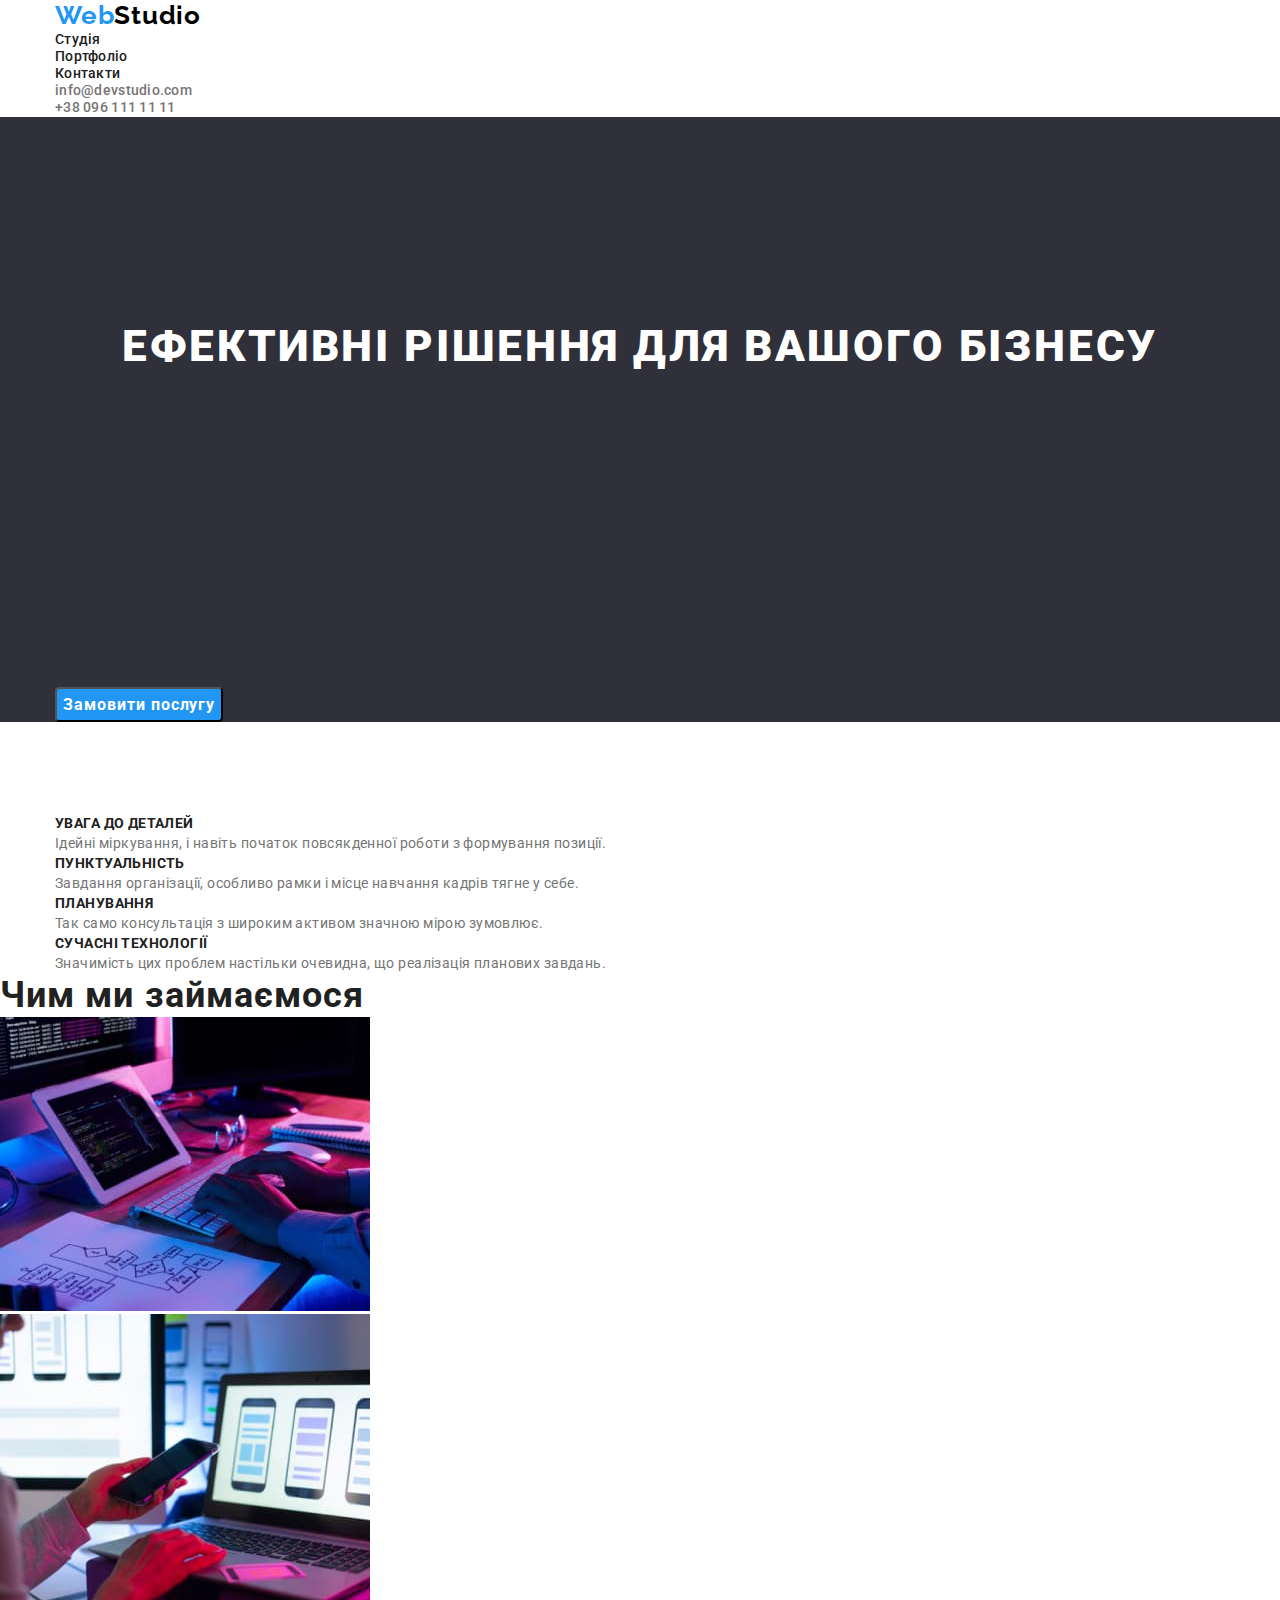
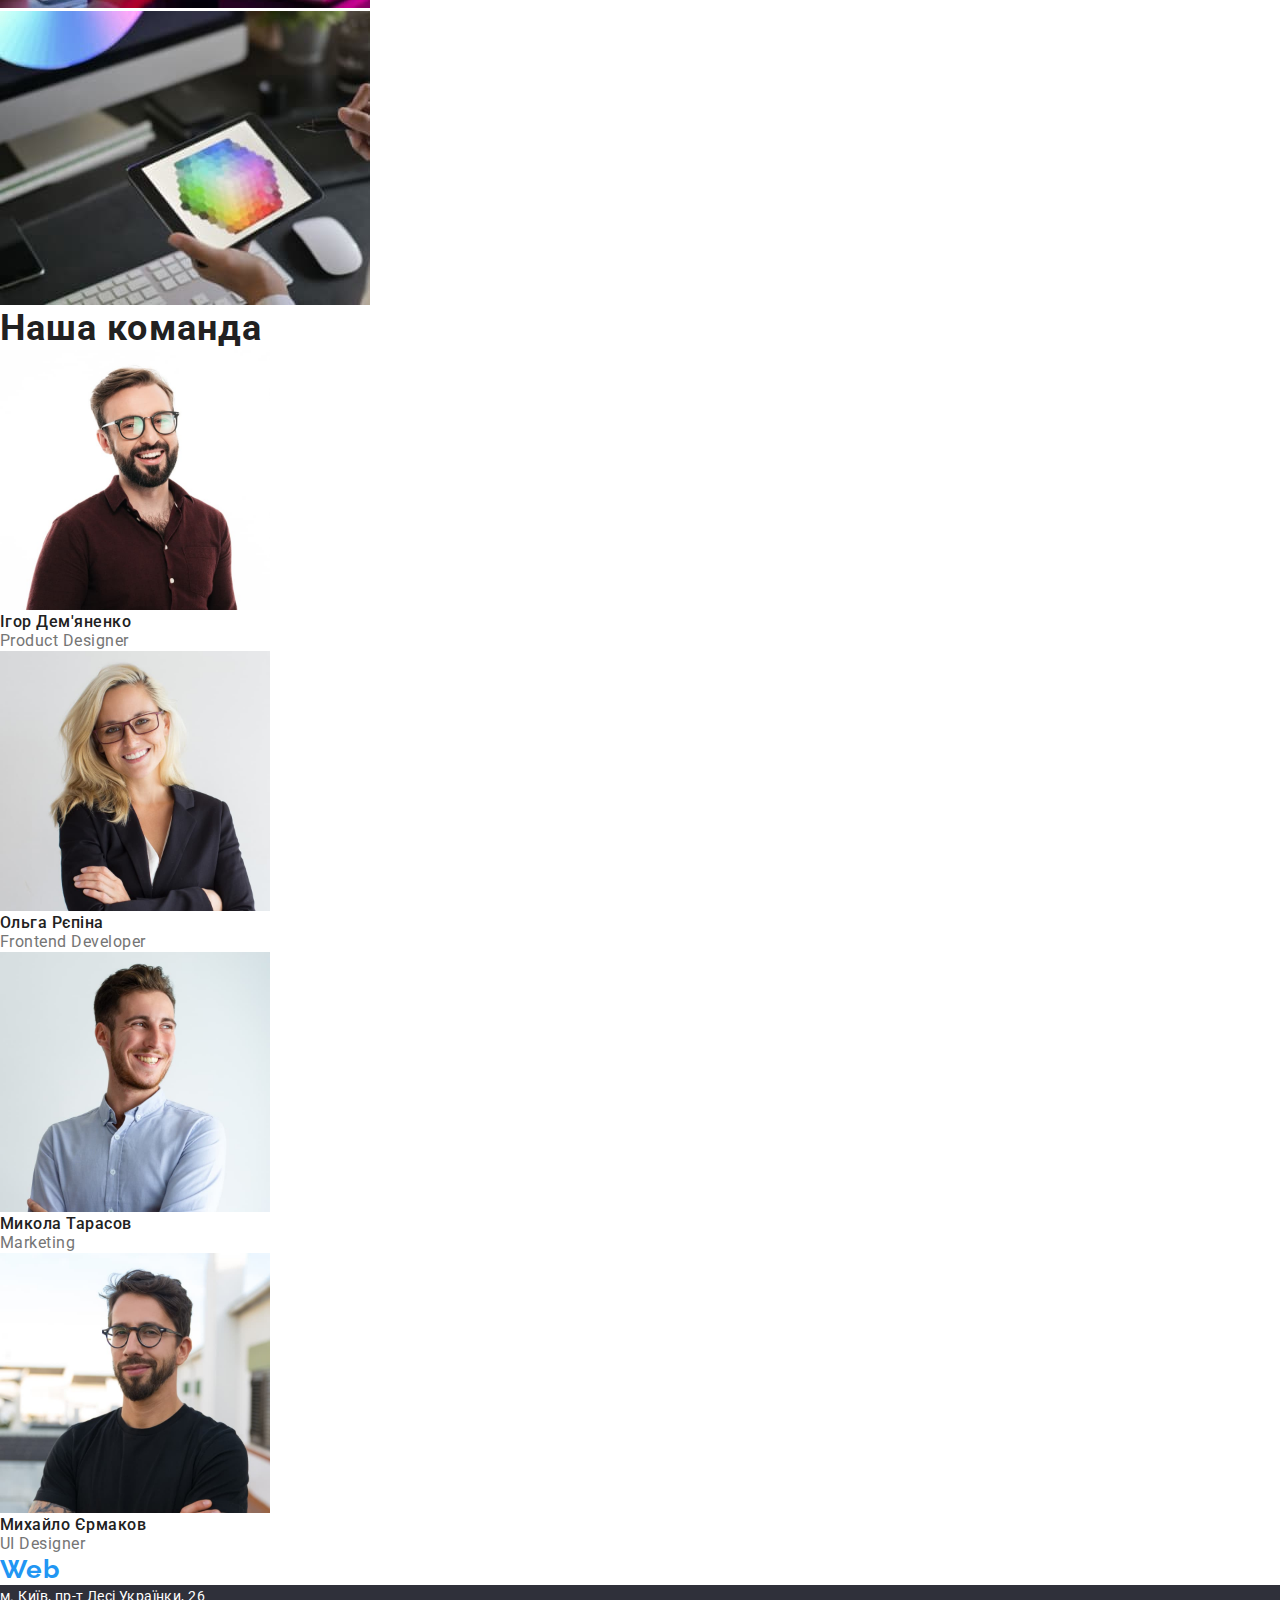
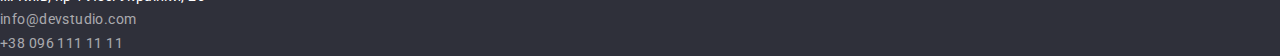
==== index.html @ 66a463a8 "Добавил дз 3" ====
<!DOCTYPE html>
<html lang="uk">
<head>
    <meta charset="UTF-8">
    <meta http-equiv="X-UA-Compatible" content="IE=edge">
    <meta name="viewport" content="width=device-width, initial-scale=1.0">
    <title>web-studio</title>
    <link rel="stylesheet" href="https://cdnjs.cloudflare.com/ajax/libs/modern-normalize/1.1.0/modern-normalize.min.css">
    <link rel="preconnect" href="https://fonts.googleapis.com">
    <link rel="preconnect" href="https://fonts.gstatic.com" crossorigin>
    <link href="https://fonts.googleapis.com/css2?family=Raleway:wght@700&family=Roboto:wght@400;500;700;900&display=swap"
        rel="stylesheet">
        <link rel="stylesheet" href="./css/styles.css">
</head>
<body>

    <header>
        
        <div class="container header-container">
        <nav>
            <a lang="en" class="logo" href="./index.html"><span class="logo-conteiner">Web</span>Studio</a>
            <ul class="nav">
                <li>
                    <a class="link-nav" href="./index.html">Студія</a>
                </li>
                <li>
                    <a class="link-nav" href="./portfolio.html">Портфоліо</a>
                </li>
                <li>
                    <a class="link-nav" href="#">Контакти</a>
                </li>
            </ul>
        </nav>

            <ul class="mail">
            <li>
                <a lang="en" class="mail-link" href="mailto:info@devstudio.com">info@devstudio.com</a>
            </li>
            <li>
                <a class="mail-link" href="tel:+380961111111">+38 096 111 11 11</a>
            </li>
        </ul>
        </div>
              
    </header>   
    
    <main>

        <section class="hero">

            <div class="container">
        <h1 class="hero-title">
            Ефективні рішення для вашого бізнесу
        </h1>
        <button class="hero-button" type="button">Замовити послугу</button>
        </div>

        </section>

        <section class="features">

            <div class="container">
            <h2 class="visually-hidden">
                Наші переваги
            </h2>

            <ul class="features-list lists">
                <li>
                    <h3 class="features-details">
                Увага до деталей
                    </h3>
                        <p class="features-item">
                Ідейні міркування, і навіть початок повсякденної роботи з формування позиції.
                        </p>

                </li>
            
                <li>
                    <h3 class="features-details">
                    Пунктуальність
                    </h3>
                        <p class="features-item">
                    Завдання організації, особливо рамки і місце навчання кадрів тягне у себе.
                        </p>
                </li>
            
                <li>
                    <h3 class="features-details">
                    Планування
                    </h3>
                        <p class="features-item">
                    Так само консультація з широким активом значною мірою зумовлює.
                        </p>
                </li>
            
                <li>
                    <h3 class="features-details">
                    Сучасні технології
                    </h3>
                        <p class="features-item">
                    Значимість цих проблем настільки очевидна, що реалізація планових завдань.
                        </p>
                </li>             
            </ul>
            </div>

        </section>

        <section class="works">
            <h2 class="work-title">
                Чим ми займаємося
            </h2>
            <ul class="works-list lists">
                <li>
                    <img src="./images/tablet.jpg" alt="людина дивиться у планшет і друкує текст" width="370">
                </li>
                <li>
                    <img src="./images/notpad.jpg" alt="дівчина дивиться у телефон і параллельно у компьютер" width="370">
                </li>
                <li>
                    <img src="./images/smartphone.jpg" alt="дывчина дивиться у смартфон" width="370">
                </li>
            </ul>

        </section>

        <section class="command">

            <h2 class="command-title">
                Наша команда
            </h2>

            <ul class="command-list lists">
                <li>
                    <img src="./images/igor.jpg" alt="на фото зображений чоловік Ігор Дем'яненко" width="270">
                    <h3 class="command-name">
                        Ігор Дем'яненко
                    </h3>
                        <p lang="en" class="command-speciality">
                        Product Designer
                        </p>
                </li>
            
                <li>
                    <img src="./images/olga.jpg" alt="на фото зображена дівчина Ольга Рєпіна" width="270">
                    <h3 class="command-name">
                        Ольга Рєпіна
                    </h3 >
                        <p lang="en" class="command-speciality">
                        Frontend Developer
                        </p>
                </li>
            
                <li>
                    <img src="./images/mikola.jpg" alt="на фото зображений чоловік Микола Тарасов" width="270">
                    <h3 class="command-name">
                        Микола Тарасов
                    </h3>
                        <p lang="en" class="command-speciality">
                        Marketing
                        </p>
                </li>
            
                <li>
                    <img src="./images/mikhaylo.jpg" alt="на фото зображений чоловік Михайло Єрмаков" width="270">
                    <h3 class="command-name">
                        Михайло Єрмаков
                    </h3>
                        <p lang="en" class="command-speciality">
                        UI Designer
                        </p>
                </li>
            </ul>

        </section>

    </main>

    <footer>

        <a lang="en" class="logotipes" href="./index.html"><span class="logo-conteiner">Web</span>Studio</a>
        <address class="address">
            <ul class="address-list lists">
                <li>
                    <a class="address-name" href="https://goo.gl/maps/CPtrU1FHBa2aNyZL9" target="_blank" rel="noopener noreferrer nofollow">
                        м. Київ, пр-т Лесі
                        Українки, 26</a>
                </li>
                <li>
                    <a class="address-link" href="mailto:info@devstudio.com">info@devstudio.com</a>
                </li>
                <li>
                    <a class="address-link" href="tel:+380961111111">+38 096 111 11 11</a>
                </li>
                                  
            </ul>
        </address>

    </footer>
    
</body>
</html>
---- css/styles.css ----
:root {
   --primery-text-color: #212121;
   --title-text-color: #757575;
   --acent-color: #2196F3;
   --White: #ffffff;
   --secondaly: #2F303A;
}

/* Основной цвет текста: #212121 */
/* Вторичный цвет текста: #757575 */
/* Акцент: #2196F3 */
/* Белый: #FFFFFF */

/* Основной цвет фона: #FFFFFF */
/* Вторичный цвет фона: #2F303A; */



body {
   background-color: var(--White);
   color: var(--primery-text-color);
   font-family: 'Roboto', sans-serif;
   font-size: 14px;
}
.lists {
   list-style: none;
}

/* Контейнер */
.container {
   width: 1200px;
   margin-left: auto;
   margin-right: auto;
   padding: 0% 15px 0% 15px;
   }
.header-container {
   padding-bottom: 1px;
}

h1,
h2, 
h3, 
h4, 
ul,
p {
   margin: 0%;
   padding: 0%;
}

/* Навигация */
.logo {
   font-family: 'Raleway';
   font-weight: 700;
   font-size: 26px;
   line-height: 1.19;
   letter-spacing: 0.03em;
   text-decoration: none;
   color: #000000;
}
.logo-conteiner {
   color: var(--acent-color);
   }

.nav {
   list-style: none;
}
.link-nav {
   font-weight: 500;
   line-height: 1.14;
   letter-spacing: 0.02em;
   color: var(--primery-text-color);
   text-decoration: none;
}
.link-nav:hover {
   color: var(--acent-color);
}
.link-nav:focus {
   color: var(--acent-color);
}

/* email */
.mail {
   list-style: none;
}
.mail-link {
   font-weight: 500;
   line-height: 1.14;
   letter-spacing: 0.02em;
   color: var(--title-text-color);
   text-decoration: none;
}
.mail-link:hover{
   color: var(--acent-color);
   }
.mail-link:focus {
   color: var(--acent-color);
}

/* hero */
.hero {
   background: var(--secondaly);
   text-align: center;
}
.hero-title {
   font-weight: 900;
   font-size: 44px;
   line-height: 1.36;
   
   margin-bottom: 30px;
   padding-top: 200px;
   padding-bottom: 280px;
   letter-spacing: 0.06em;
   text-transform: uppercase;
   color: var(--White);
}
.hero-button {
   background: var(--acent-color);
   font-weight: 700;
   font-size: 16px;
   line-height: 1.87;

   display: flex;
   text-align: center;
   letter-spacing: 0.06em;
   border-radius: 4px;
   color: var(--White);
   font-family: inherit
}
.hero-button:hover {
   background: var(--acent-color);
   box-shadow: 0px 4px 4px rgba(0, 0, 0, 0.15);
   cursor: pointer;
}

/* Преимущества */
.features {
   margin-top: 94px;
}
.visually-hidden {
   position: absolute;
   white-space: nowrap;
   width: 1px;
   height: 1px;
   overflow: hidden;
   border: 0;
   padding: 0;
   clip: rect(0 0 0 0);
   clip-path: inset(50%);
   margin: -1px;
}
.features-details {
   font-weight: 700;
   font-size: 14px;
   line-height: 1.14;
   letter-spacing: 0.03em;
   text-transform: uppercase;
   color: var(--primery-text-color);
}
.features-item {
   line-height: 1.7;
   letter-spacing: 0.03em;
   color: var(--title-text-color);
}

/* works photo */
.work-title {
   font-weight: 700;
   font-size: 36px;
   line-height: 1.16;
   letter-spacing: 0.03em;
   color: var(--primery-text-color);
}

/* Команда */
.command-title {
   font-weight: 700;
   font-size: 36px;
   line-height: 1.16;
   letter-spacing: 0.03em;
   color: var(--primery-text-color);
}
.command-name {
   font-weight: 500;
   font-size: 16px;
   line-height: 1.18;
   letter-spacing: 0.03em;
   color: var(--primery-text-color);
}
.command-speciality {
   font-size: 16px;
   line-height: 1.18;
   letter-spacing: 0.03em;
   color: var(--title-text-color);
}

/* Футер */
.logotipes {
   font-family: 'Raleway';
   font-weight: 700;
   font-size: 26px;
   line-height: 1.19;
   letter-spacing: 0.03em;
   text-decoration: none;
   color: var(--White);
}
/* Адрес */
.address {
   font-family: 'Roboto';
   font-style: normal;
   letter-spacing: 0.03em;
   background-color: var(--secondaly);
}
.address-name {
   line-height: 1.7;
   color: var(--White);
   text-decoration: none;
}
.address-link {
   font-weight: 400;
   line-height: 1.7;
   color: rgba(255, 255, 255, 0.6);
   text-decoration: none;
}
.address-link:hover {
   color: var(--acent-color);
}

/* Портфолио */
.button-list-item {
   font-family: 'Roboto';
   font-weight: 500;
   font-size: 16px;
   line-height: 1.62;
   letter-spacing: 0.03em;
   background: #F5F4FA;
   color: var(--primery-text-color);
}
.button-list-item:hover {
   background: var(--acent-color);
   box-shadow: 0px 3px 1px rgba(0, 0, 0, 0.1), 0px 1px 2px rgba(0, 0, 0, 0.08), 0px 2px 2px rgba(0, 0, 0, 0.12);
   border-radius: 4px;
   cursor: pointer;
}
.reclam-list {
   font-weight: 700;
   font-size: 18px;
   line-height: 2;
   letter-spacing: 0.06em;
   color: var(--primery-text-color);
}
.reclam-item {
   font-size: 16px;
   line-height: 1.87;
   letter-spacing: 0.03em;
   color: var(--title-text-color);
}
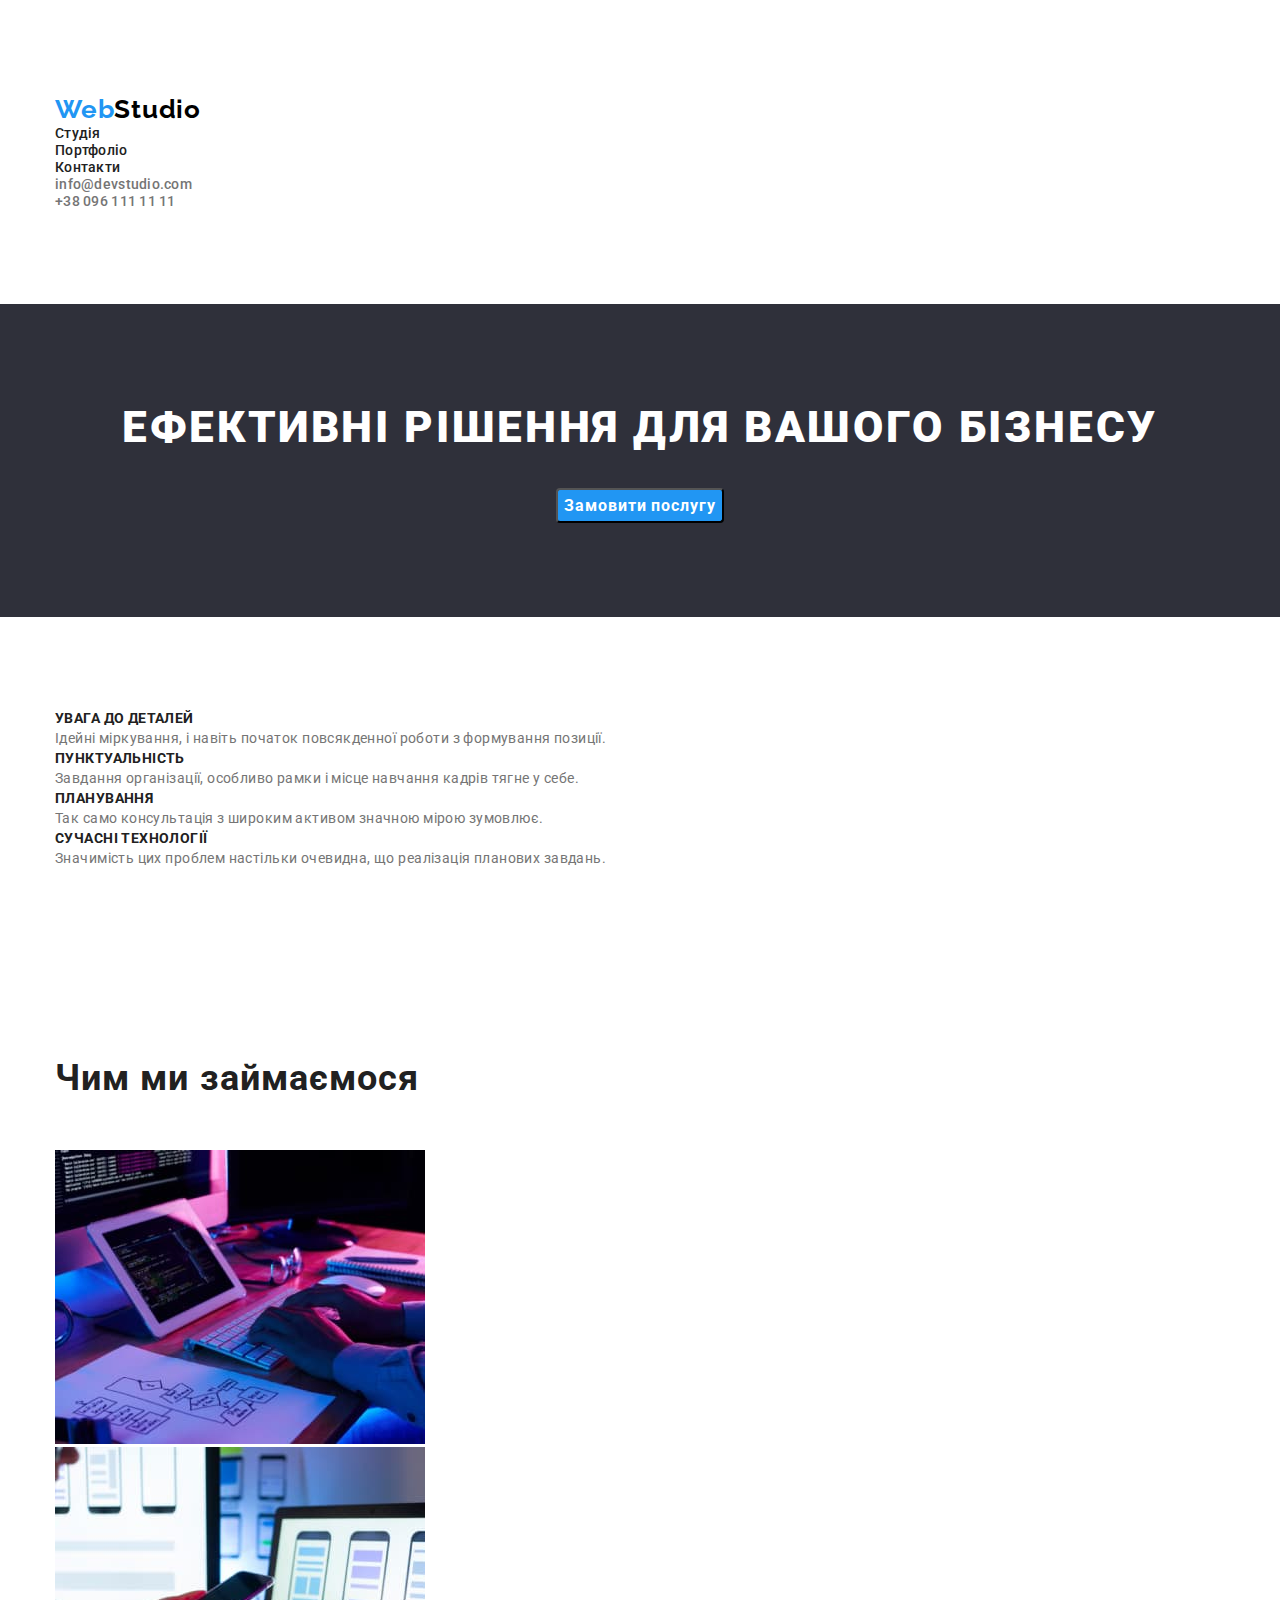
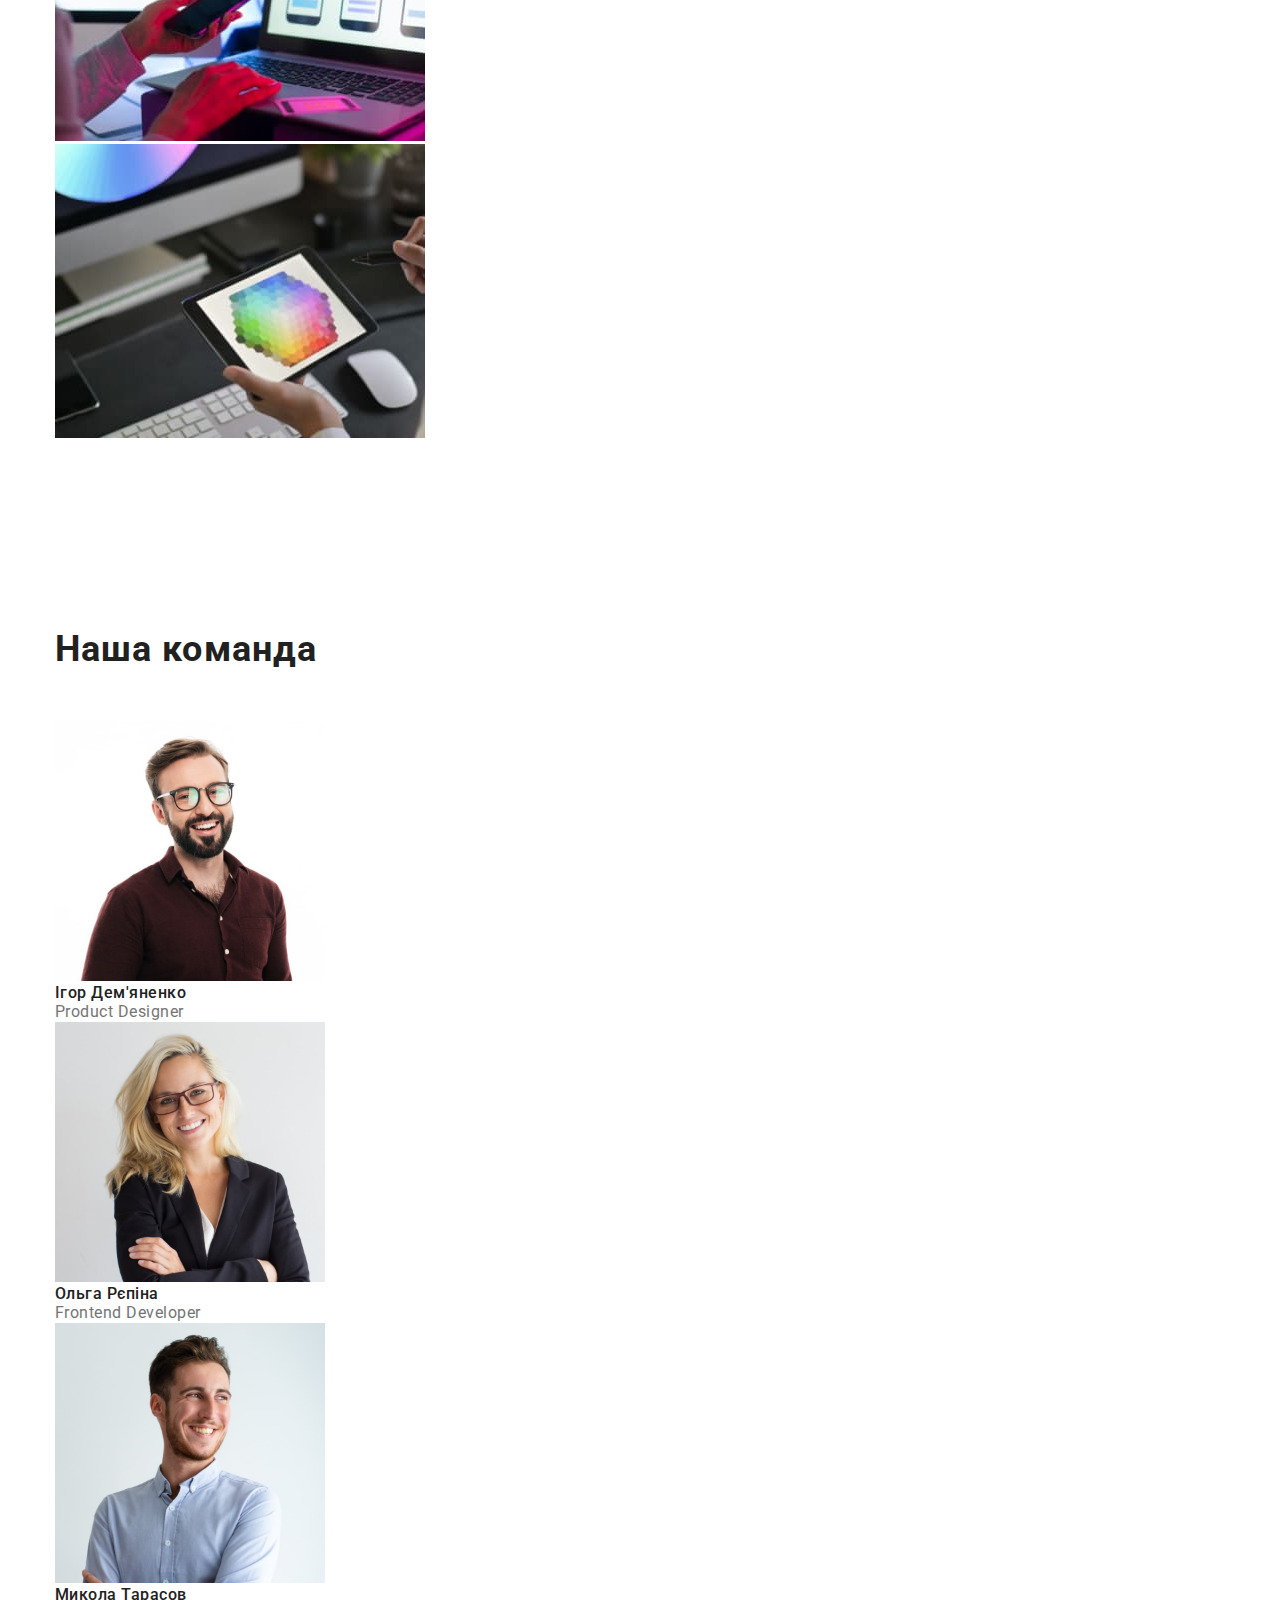
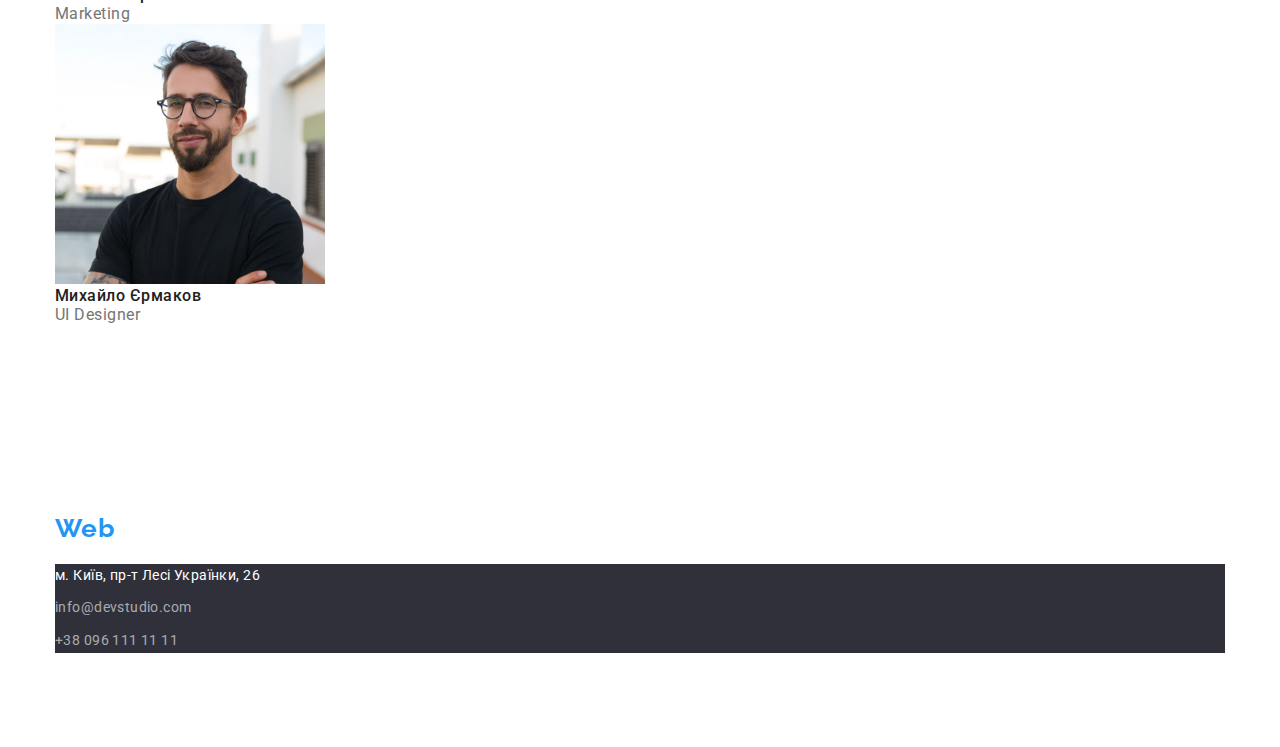
==== commit 7a4c82fa: "Доделал первую половину ДЗ" ====
--- a/index.html
+++ b/index.html
@@ -14,7 +14,7 @@
 </head>
 <body>
 
-    <header>
+    <header class="section">
         
         <div class="container header-container">
         <nav>
@@ -46,7 +46,7 @@
     
     <main>
 
-        <section class="hero">
+        <section class="hero section">
 
             <div class="container">
         <h1 class="hero-title">
@@ -57,7 +57,7 @@
 
         </section>
 
-        <section class="features">
+        <section class="features section">
 
             <div class="container">
             <h2 class="visually-hidden">
@@ -106,7 +106,9 @@
 
         </section>
 
-        <section class="works">
+        <section class="works section">
+
+            <div class="container">
             <h2 class="work-title">
                 Чим ми займаємося
             </h2>
@@ -121,11 +123,13 @@
                     <img src="./images/smartphone.jpg" alt="дывчина дивиться у смартфон" width="370">
                 </li>
             </ul>
-
-        </section>
-
-        <section class="command">
-
+            </div>
+
+        </section>
+
+        <section class="command section">
+
+            <div class="container">
             <h2 class="command-title">
                 Наша команда
             </h2>
@@ -171,23 +175,25 @@
                         </p>
                 </li>
             </ul>
+            </div>
 
         </section>
 
     </main>
 
-    <footer>
-
+    <footer class="section">
+
+        <div class="container">
         <a lang="en" class="logotipes" href="./index.html"><span class="logo-conteiner">Web</span>Studio</a>
         <address class="address">
             <ul class="address-list lists">
                 <li>
-                    <a class="address-name" href="https://goo.gl/maps/CPtrU1FHBa2aNyZL9" target="_blank" rel="noopener noreferrer nofollow">
+                    <a class="address-name mails" href="https://goo.gl/maps/CPtrU1FHBa2aNyZL9" target="_blank" rel="noopener noreferrer nofollow">
                         м. Київ, пр-т Лесі
                         Українки, 26</a>
                 </li>
                 <li>
-                    <a class="address-link" href="mailto:info@devstudio.com">info@devstudio.com</a>
+                    <a class="address-link mails" href="mailto:info@devstudio.com">info@devstudio.com</a>
                 </li>
                 <li>
                     <a class="address-link" href="tel:+380961111111">+38 096 111 11 11</a>
@@ -195,6 +201,7 @@
                                   
             </ul>
         </address>
+        </div>
 
     </footer>
     
--- a/css/styles.css
+++ b/css/styles.css
@@ -24,6 +24,10 @@
 }
 .lists {
    list-style: none;
+}
+.section {
+   padding-top: 94px;
+   padding-bottom: 94px;
 }
 
 /* Контейнер */
@@ -34,7 +38,7 @@
    padding: 0% 15px 0% 15px;
    }
 .header-container {
-   padding-bottom: 1px;
+   border: 1px;
 }
 
 h1,
@@ -106,9 +110,7 @@
    font-size: 44px;
    line-height: 1.36;
    
-   margin-bottom: 30px;
-   padding-top: 200px;
-   padding-bottom: 280px;
+   margin-bottom: 30px;    
    letter-spacing: 0.06em;
    text-transform: uppercase;
    color: var(--White);
@@ -119,8 +121,9 @@
    font-size: 16px;
    line-height: 1.87;
 
-   display: flex;
-   text-align: center;
+   margin-right: auto;
+   margin-left: auto;
+   display: block;
    letter-spacing: 0.06em;
    border-radius: 4px;
    color: var(--White);
@@ -133,9 +136,6 @@
 }
 
 /* Преимущества */
-.features {
-   margin-top: 94px;
-}
 .visually-hidden {
    position: absolute;
    white-space: nowrap;
@@ -164,6 +164,8 @@
 
 /* works photo */
 .work-title {
+   margin-bottom: 50px;
+
    font-weight: 700;
    font-size: 36px;
    line-height: 1.16;
@@ -173,6 +175,8 @@
 
 /* Команда */
 .command-title {
+   margin-bottom: 50px;
+
    font-weight: 700;
    font-size: 36px;
    line-height: 1.16;
@@ -202,6 +206,12 @@
    letter-spacing: 0.03em;
    text-decoration: none;
    color: var(--White);
+}
+
+/* Лого футер */
+.logotipes {
+   display: flex;
+   margin-bottom: 20px;
 }
 /* Адрес */
 .address {
@@ -210,7 +220,12 @@
    letter-spacing: 0.03em;
    background-color: var(--secondaly);
 }
+.mails {
+   display: flex;
+   margin-bottom: 9px;
+}
 .address-name {
+   
    line-height: 1.7;
    color: var(--White);
    text-decoration: none;
@@ -226,19 +241,24 @@
 }
 
 /* Портфолио */
+.button-list {
+   display: flex;
+   margin-bottom: 34px;
+}
 .button-list-item {
    font-family: 'Roboto';
    font-weight: 500;
    font-size: 16px;
    line-height: 1.62;
    letter-spacing: 0.03em;
+
    background: #F5F4FA;
    color: var(--primery-text-color);
+   border-radius: 4px;
 }
 .button-list-item:hover {
    background: var(--acent-color);
    box-shadow: 0px 3px 1px rgba(0, 0, 0, 0.1), 0px 1px 2px rgba(0, 0, 0, 0.08), 0px 2px 2px rgba(0, 0, 0, 0.12);
-   border-radius: 4px;
    cursor: pointer;
 }
 .reclam-list {
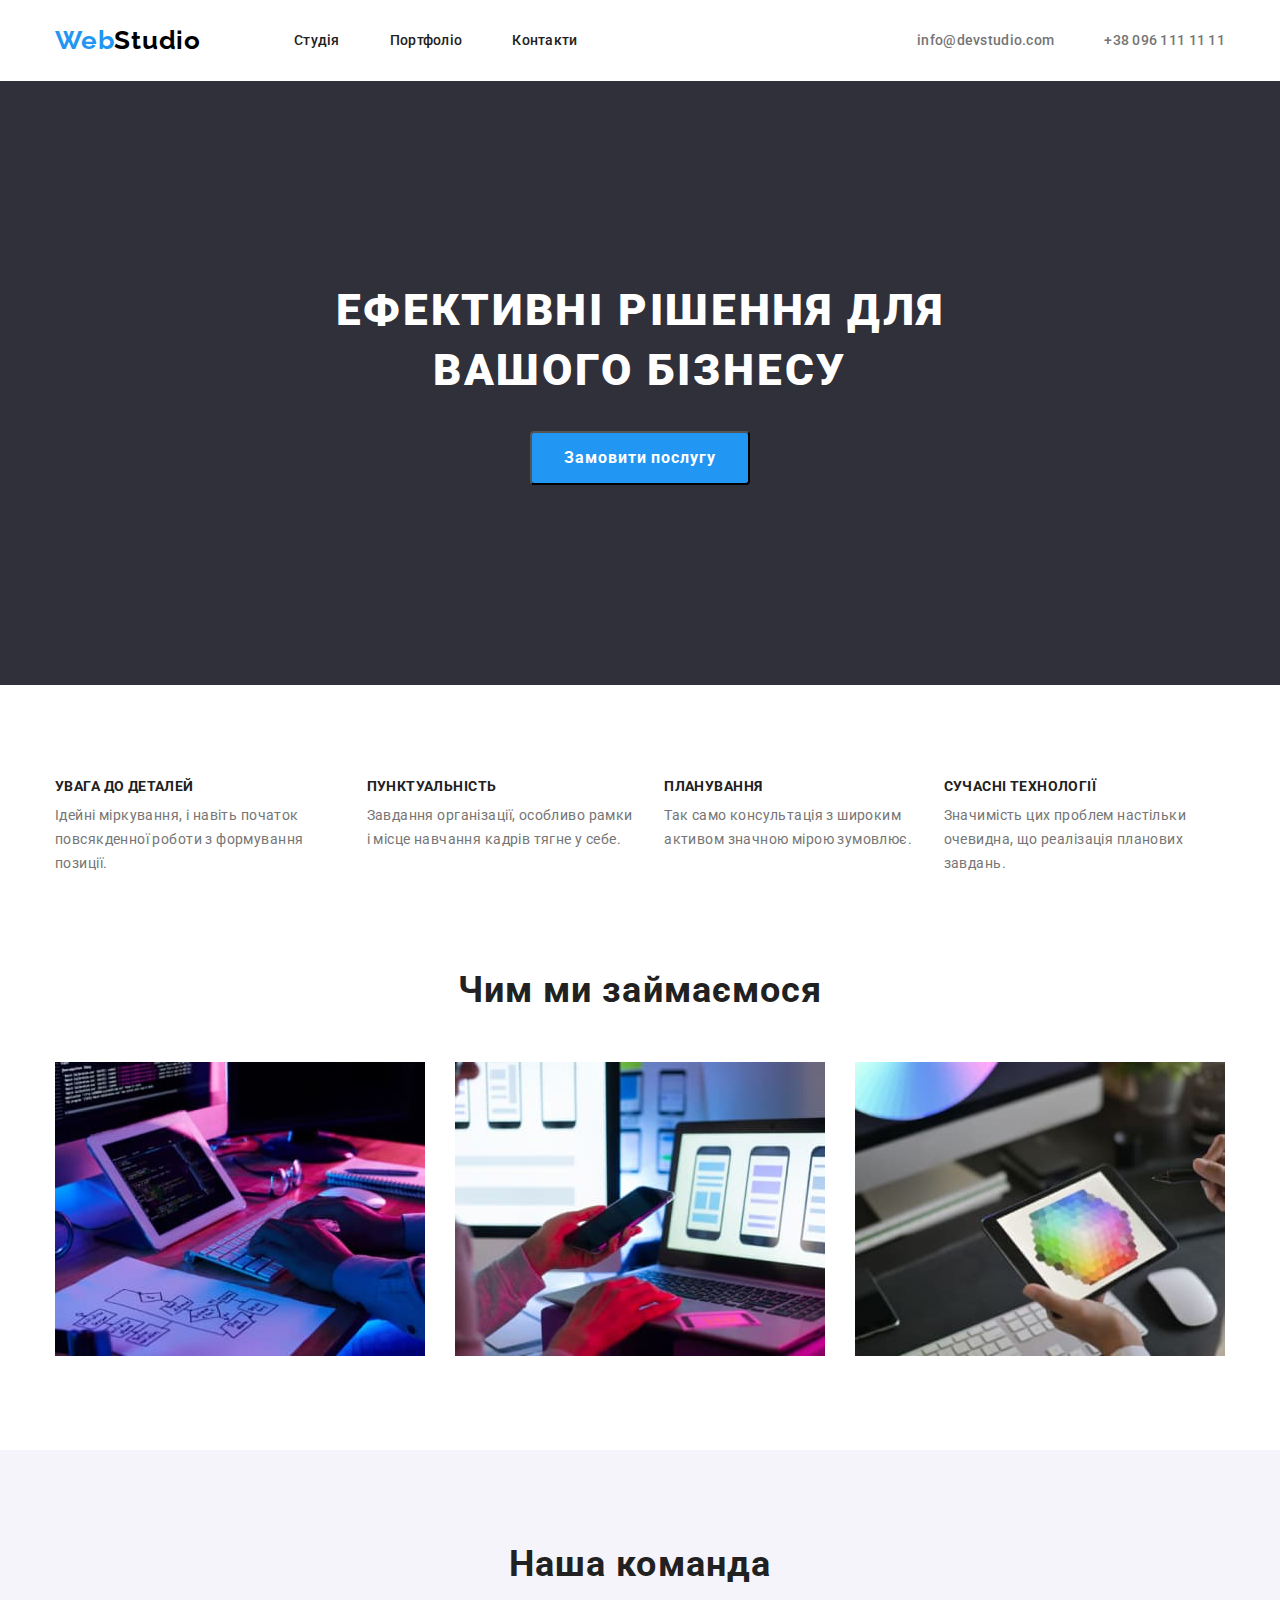
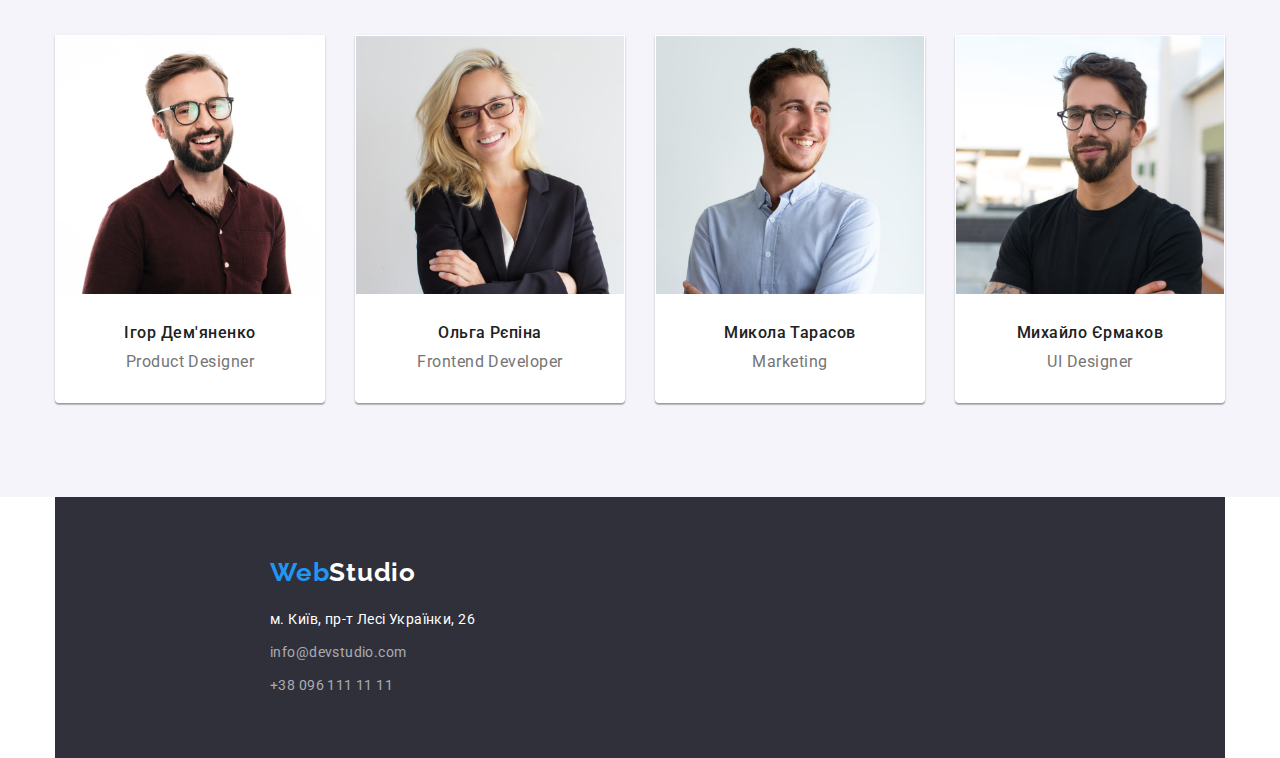
==== commit 2dc58f07: "Облагораживание ДЗ" ====
--- a/index.html
+++ b/index.html
@@ -10,14 +10,14 @@
     <link rel="preconnect" href="https://fonts.gstatic.com" crossorigin>
     <link href="https://fonts.googleapis.com/css2?family=Raleway:wght@700&family=Roboto:wght@400;500;700;900&display=swap"
         rel="stylesheet">
-        <link rel="stylesheet" href="./css/styles.css">
+    <link rel="stylesheet" href="./css/styles.css">
 </head>
 <body>
 
-    <header class="section">
+    <header>
         
         <div class="container header-container">
-        <nav>
+        <nav class="main-nav">
             <a lang="en" class="logo" href="./index.html"><span class="logo-conteiner">Web</span>Studio</a>
             <ul class="nav">
                 <li>
@@ -46,7 +46,7 @@
     
     <main>
 
-        <section class="hero section">
+        <section class="hero">
 
             <div class="container">
         <h1 class="hero-title">
@@ -64,7 +64,7 @@
                 Наші переваги
             </h2>
 
-            <ul class="features-list lists">
+            <ul class="features-list">
                 <li>
                     <h3 class="features-details">
                 Увага до деталей
@@ -106,13 +106,13 @@
 
         </section>
 
-        <section class="works section">
+        <section class="work">
 
             <div class="container">
             <h2 class="work-title">
                 Чим ми займаємося
             </h2>
-            <ul class="works-list lists">
+            <ul class="work-list">
                 <li>
                     <img src="./images/tablet.jpg" alt="людина дивиться у планшет і друкує текст" width="370">
                 </li>
@@ -134,46 +134,62 @@
                 Наша команда
             </h2>
 
-            <ul class="command-list lists">
+            <ul class="command-list">
+                <div class="command-ttt">
                 <li>
                     <img src="./images/igor.jpg" alt="на фото зображений чоловік Ігор Дем'яненко" width="270">
+                    <div class="command-item">
                     <h3 class="command-name">
                         Ігор Дем'яненко
                     </h3>
                         <p lang="en" class="command-speciality">
                         Product Designer
                         </p>
-                </li>
-            
+                    </div>
+                </li>
+                </div>
+            
+                <div class="command-ttt">
                 <li>
                     <img src="./images/olga.jpg" alt="на фото зображена дівчина Ольга Рєпіна" width="270">
+                    <div class="command-item">
                     <h3 class="command-name">
                         Ольга Рєпіна
                     </h3 >
                         <p lang="en" class="command-speciality">
                         Frontend Developer
                         </p>
-                </li>
-            
+                    </div>
+                </li>
+                </div>
+            
+                <div class="command-ttt">
                 <li>
                     <img src="./images/mikola.jpg" alt="на фото зображений чоловік Микола Тарасов" width="270">
+                    <div class="command-item">
                     <h3 class="command-name">
                         Микола Тарасов
                     </h3>
                         <p lang="en" class="command-speciality">
                         Marketing
                         </p>
-                </li>
-            
+                    </div>
+                </li>
+                </div>
+            
+                <div class="command-ttt">
                 <li>
                     <img src="./images/mikhaylo.jpg" alt="на фото зображений чоловік Михайло Єрмаков" width="270">
+                    <div class="command-item">
                     <h3 class="command-name">
                         Михайло Єрмаков
                     </h3>
                         <p lang="en" class="command-speciality">
                         UI Designer
                         </p>
-                </li>
+                    </div>
+                </li>
+                </div>
             </ul>
             </div>
 
@@ -181,12 +197,12 @@
 
     </main>
 
-    <footer class="section">
+    <footer>
 
         <div class="container">
-        <a lang="en" class="logotipes" href="./index.html"><span class="logo-conteiner">Web</span>Studio</a>
         <address class="address">
-            <ul class="address-list lists">
+            <a lang="en" class="logotipes" href="./index.html"><span class="logo-conteiner">Web</span>Studio</a>
+            <ul class="address-list">
                 <li>
                     <a class="address-name mails" href="https://goo.gl/maps/CPtrU1FHBa2aNyZL9" target="_blank" rel="noopener noreferrer nofollow">
                         м. Київ, пр-т Лесі
--- a/css/styles.css
+++ b/css/styles.css
@@ -22,7 +22,12 @@
    font-family: 'Roboto', sans-serif;
    font-size: 14px;
 }
-.lists {
+img {
+   display: block;
+   max-width: 100%;
+   height: auto;
+}  
+li {
    list-style: none;
 }
 .section {
@@ -38,6 +43,10 @@
    padding: 0% 15px 0% 15px;
    }
 .header-container {
+   display: flex;
+   align-items: center;
+
+   
    border: 1px;
 }
 
@@ -52,7 +61,13 @@
 }
 
 /* Навигация */
+.main-nav {
+   display: flex;
+   align-items: center;
+}
 .logo {
+   padding: 24px 0% 25px 0%;
+      
    font-family: 'Raleway';
    font-weight: 700;
    font-size: 26px;
@@ -63,16 +78,23 @@
 }
 .logo-conteiner {
    color: var(--acent-color);
-   }
-
+}
 .nav {
-   list-style: none;
+   display: flex;
+   padding: 32px 0%;
+   margin-left: 93px;
+}
+nav li {
+   margin-right: 50px;
+}
+nav li:last-child {
+   margin-right: 0;
 }
 .link-nav {
+   color: var(--primery-text-color);
    font-weight: 500;
    line-height: 1.14;
    letter-spacing: 0.02em;
-   color: var(--primery-text-color);
    text-decoration: none;
 }
 .link-nav:hover {
@@ -84,7 +106,16 @@
 
 /* email */
 .mail {
-   list-style: none;
+   display: flex;
+   padding: 32px 0%;
+   margin-left: auto;
+}
+.mail li {
+   margin-right: 50px;
+
+}
+.mail li:last-child {
+   margin-right: 0%;
 }
 .mail-link {
    font-weight: 500;
@@ -104,29 +135,35 @@
 .hero {
    background: var(--secondaly);
    text-align: center;
+   padding: 200px 0%;
 }
 .hero-title {
+   width: 700px;
+   margin-bottom: 30px;
+   margin-right: auto;
+   margin-left: auto;
+      
+   text-align: center;
+   color: var(--White);
    font-weight: 900;
    font-size: 44px;
    line-height: 1.36;
-   
-   margin-bottom: 30px;    
    letter-spacing: 0.06em;
    text-transform: uppercase;
-   color: var(--White);
 }
 .hero-button {
-   background: var(--acent-color);
-   font-weight: 700;
-   font-size: 16px;
-   line-height: 1.87;
-
+   display: block;
    margin-right: auto;
    margin-left: auto;
-   display: block;
+   padding: 10px 32px;
+
+   background: var(--acent-color);
+   color: var(--White);
+   font-weight: 700;
+   font-size: 16px;
+   line-height: 1.87;
    letter-spacing: 0.06em;
    border-radius: 4px;
-   color: var(--White);
    font-family: inherit
 }
 .hero-button:hover {
@@ -148,42 +185,95 @@
    clip-path: inset(50%);
    margin: -1px;
 }
+.features-list {
+   display: flex;
+}
+.features-list li {
+margin-right: 30px;
+}
+.features-list li:last-child {
+margin-right: 0%;
+}
 .features-details {
+   margin-bottom: 10px;
+
+   color: var(--primery-text-color);
    font-weight: 700;
    font-size: 14px;
    line-height: 1.14;
    letter-spacing: 0.03em;
    text-transform: uppercase;
-   color: var(--primery-text-color);
 }
 .features-item {
+   color: var(--title-text-color);
    line-height: 1.7;
    letter-spacing: 0.03em;
-   color: var(--title-text-color);
-}
-
-/* works photo */
+}
+
+/* work photo */
+.work {
+   padding-bottom: 94px;
+}
 .work-title {
    margin-bottom: 50px;
-
+   text-align: center;
+
+   color: var(--primery-text-color);
    font-weight: 700;
    font-size: 36px;
    line-height: 1.16;
    letter-spacing: 0.03em;
-   color: var(--primery-text-color);
-}
-
+}
+.work-list {
+   display: flex;
+}
+.work-list li {
+   margin-right: 30px;
+}
+.work-list li:last-child {
+   margin-right: 0%;
+}
 /* Команда */
+.command {
+   background: #F5F4FA;
+}
 .command-title {
    margin-bottom: 50px;
 
    font-weight: 700;
    font-size: 36px;
    line-height: 1.16;
-   letter-spacing: 0.03em;
-   color: var(--primery-text-color);
+   text-align: center;
+   letter-spacing: 0.03em;
+   color: var(--primery-text-color);
+}
+.command-list {
+   display: flex;
+        
+}
+.command-list li {
+   margin-right: 30px;
+}
+.command-list li:last-child {
+   margin-right: 0%;
+}
+.command-ttt {
+   margin-right: 30px;
+   background: #FFFFFF;
+   box-shadow: 0px 1px 3px rgba(0, 0, 0, 0.12), 0px 1px 1px rgba(0, 0, 0, 0.14), 0px 2px 1px rgba(0, 0, 0, 0.2);
+   border-radius: 0px 0px 4px 4px;
+   border: transparent solid 1px;
+}
+.command-ttt:last-child {
+   margin-right: 0%;
+}
+.command-item {
+   padding: 30px 0%;
+   text-align: center;
 }
 .command-name {
+   margin-bottom: 10px;
+
    font-weight: 500;
    font-size: 16px;
    line-height: 1.18;
@@ -215,6 +305,7 @@
 }
 /* Адрес */
 .address {
+   padding: 60px 0% 60px 215px;
    font-family: 'Roboto';
    font-style: normal;
    letter-spacing: 0.03em;
@@ -225,15 +316,14 @@
    margin-bottom: 9px;
 }
 .address-name {
-   
+   color: var(--White);
    line-height: 1.7;
-   color: var(--White);
    text-decoration: none;
 }
 .address-link {
+   color: rgba(255, 255, 255, 0.6);
    font-weight: 400;
    line-height: 1.7;
-   color: rgba(255, 255, 255, 0.6);
    text-decoration: none;
 }
 .address-link:hover {
@@ -243,7 +333,15 @@
 /* Портфолио */
 .button-list {
    display: flex;
+   justify-content: center;
    margin-bottom: 34px;
+   text-align: center;
+}
+.button-list li {
+   margin-right: 9px;
+}
+.button-list li:last-child {
+   margin-right: 0%;
 }
 .button-list-item {
    font-family: 'Roboto';
@@ -251,17 +349,30 @@
    font-size: 16px;
    line-height: 1.62;
    letter-spacing: 0.03em;
-
+   border-radius: 4px;
    background: #F5F4FA;
    color: var(--primery-text-color);
-   border-radius: 4px;
 }
 .button-list-item:hover {
    background: var(--acent-color);
    box-shadow: 0px 3px 1px rgba(0, 0, 0, 0.1), 0px 1px 2px rgba(0, 0, 0, 0.08), 0px 2px 2px rgba(0, 0, 0, 0.12);
    cursor: pointer;
 }
+.reclam {
+   gap: 10px;
+   display: flex;
+   align-items: flex-start;
+   flex-wrap: wrap
+   ;
+   margin-right: 30px;
+   width: 370px;
+}
+.reclam-tools {
+   padding: 20px 24px;
+}
 .reclam-list {
+   margin-bottom: 4px;
+
    font-weight: 700;
    font-size: 18px;
    line-height: 2;
